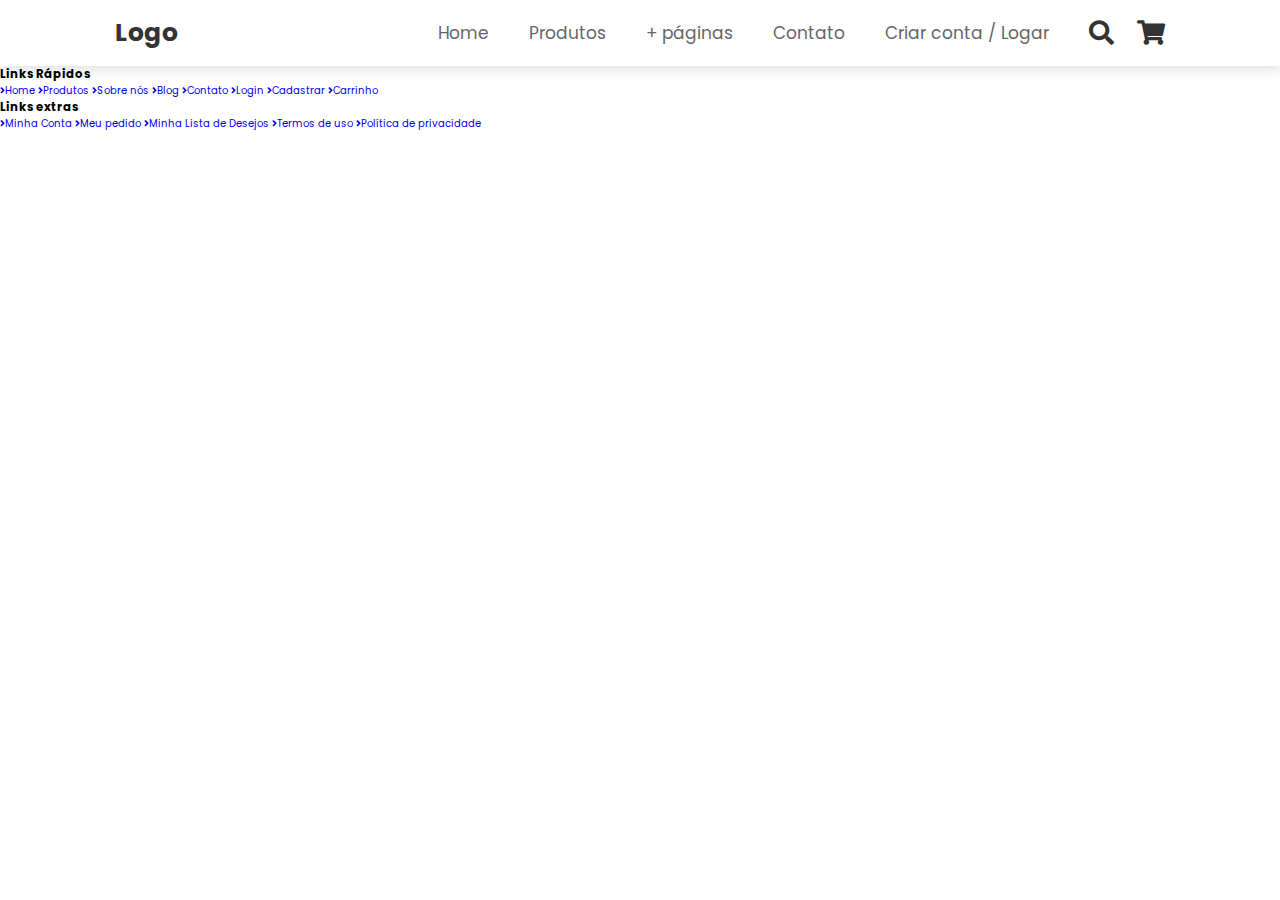
==== index.html @ 3433df9c "proximo comit" ====
<!DOCTYPE html>
<html lang="pt-br">
<head>
    <meta charset="UTF-8">
    <meta http-equiv="X-UA-Compatible" content="IE=edge">
    <meta name="viewport" content="width=device-width, initial-scale=1.0">

    <!--font awesome cdn link-->
    <link rel="stylesheet" href="https://cdnjs.cloudflare.com/ajax/libs/font-awesome/5.15.4/css/all.min.css">

    <!--custom css file link-->
    <link rel="stylesheet" href="css/estilo.css">

    <!--custom js file link-->
    <script src="java/script.js" defer></script>
    <title>Tudo em óculos</title>
</head>
<body>
    <!--header section starts-->
    <header class="header">
        <a href="index.html" class="logo">Logo</a>
        <nav class="navbar">
            <ul>
                <li><a href="index.html">Home</a></li>
                <li><a href="index.html">Produtos</a></li>
                <li><a href="index.html">+ páginas</a>
                    <ul>
                        <li><a href="about.html">Sobre nós</a></li>
                        <li><a href="blogs.html">Blog</a></li>
                    </ul>
                </li>
                <li><a href="contact.html">Contato</a></li>
                <li><a href="#">Criar conta / Logar</a>
                    <ul>
                        <li><a href="login.html">Login</a></li>
                        <li><a href="register.html">Cria conta</a></li>
                    </ul>
                </li>
            </ul>
        </nav>
        <div class="icons">
            <div id="menu-btn" class="fas fa-bars"></div>
            <div id="search-btn" class="fas fa-search"></div>
            <a href="cart.html" class="fas fa-shopping-cart"></a>
        </div>
        <form action="#" class="search-form">
            <input type="search" id="search-box" placeholder="pesquisar">
            <label for="search-box" class="fas fa-search"></label>
        </form>
    </header>
    <!--header section ends-->

    <!--footer section starts-->
    <section class="footer">
        <div class="box-container">
            <div class="box">
                <h3>Links Rápidos</h3>
                <a href="index.html"><i class="fas fa-angle-right"></i>Home</a>
                <a href="products.html"><i class="fas fa-angle-right"></i>Produtos</a>
                <a href="about.html"><i class="fas fa-angle-right"></i>Sobre nós</a>
                <a href="blogs.html"><i class="fas fa-angle-right"></i>Blog</a>
                <a href="contact.html"><i class="fas fa-angle-right"></i>Contato</a>
                <a href="login.html"><i class="fas fa-angle-right"></i>Login</a>
                <a href="register.html"><i class="fas fa-angle-right"></i>Cadastrar</a>
                <a href="cart.html"><i class="fas fa-angle-right"></i>Carrinho</a>
            </div>
            <div class="box">
                <h3>Links extras</h3>
                <a href="#"><i class="fas fa-angle-right"></i>Minha Conta</a>
                <a href="#"><i class="fas fa-angle-right"></i>Meu pedido</a>
                <a href="#"><i class="fas fa-angle-right"></i>Minha Lista de Desejos</a>
                <a href="#"><i class="fas fa-angle-right"></i>Termos de uso</a>
                <a href="#"><i class="fas fa-angle-right"></i>Política de privacidade</a>
            </div>
        </div>
    </section>
    <!--footer section ends-->
    
</body>
</html>
---- css/estilo.css ----
@import url("https://fonts.googleapis.com/css2?family=Poppins:wght@100;300;400;500;600&display=swap");
* {
  font-family: 'Poppins', sans-serif;
  margin: 0;
  padding: 0;
  list-style: none;
  outline: none;
  border: none;
  -webkit-box-sizing: border-box;
          box-sizing: border-box;
  text-decoration: none;
  -webkit-transition: all 0.2s linear;
  transition: all 0.2s linear;
}

html {
  font-size: 62.5%;
  overflow-x: hidden;
}

#menu-btn {
  display: none;
}

/* section HEADER */
.header {
  position: -webkit-sticky;
  position: sticky;
  top: 0;
  left: 0;
  right: 0;
  z-index: 1000;
  background: #fff;
  -webkit-box-shadow: 0 0.5rem 1rem rgba(0, 0, 0, 0.1);
          box-shadow: 0 0.5rem 1rem rgba(0, 0, 0, 0.1);
  display: -webkit-box;
  display: -ms-flexbox;
  display: flex;
  -webkit-box-align: center;
      -ms-flex-align: center;
          align-items: center;
  padding: 0 9%;
}

.header .logo {
  font-size: 2.5rem;
  color: #333;
  font-weight: bolder;
  margin-right: auto;
}

.header .navbar ul li {
  position: relative;
  float: left;
}

.header .navbar ul li:hover ul {
  display: block;
}

.header .navbar ul li a {
  font-size: 1.7rem;
  color: #666;
  padding: 2rem;
  display: block;
}

.header .navbar ul li a:hover {
  background: #eee;
}

.header .navbar ul li ul {
  position: absolute;
  left: 0;
  width: 20rem;
  background: #fff;
  display: none;
}

.header .navbar ul li ul li {
  width: 100%;
}

.header .icons div, .header .icons a {
  font-size: 2.5rem;
  color: #333;
  cursor: pointer;
  margin-left: 2rem;
}

.header .icons div:hover, .header .icons a:hover {
  color: #e84393;
}

.header .search-form {
  position: absolute;
  top: 99%;
  left: 0;
  right: 0;
  border-top: 0.2rem solid #333;
  background: #fff;
  height: 6rem;
  display: -webkit-box;
  display: -ms-flexbox;
  display: flex;
  -webkit-box-align: center;
      -ms-flex-align: center;
          align-items: center;
  padding: 2rem;
  -webkit-clip-path: polygon(0 0, 100% 0, 100% 0, 0 0);
          clip-path: polygon(0 0, 100% 0, 100% 0, 0 0);
}

.header .search-form.active {
  -webkit-clip-path: polygon(0 0, 100% 0, 100% 100%, 0 100%);
          clip-path: polygon(0 0, 100% 0, 100% 100%, 0 100%);
}

.header .search-form input {
  width: 100%;
  height: 100%;
  padding-right: 1rem;
  font-size: 1.7rem;
  color: #666;
}

.header .search-form label {
  font-size: 2.5rem;
  color: #333;
  cursor: pointer;
}

.header .search-form label:hover {
  color: #e84393;
}

/* media queries */
@media (max-width: 1200px) {
  html {
    font-size: 55%;
  }
  .header {
    padding: 0 2rem;
  }
}

@media (max-width: 768px) {
  #menu-btn {
    display: inline-block;
  }
  .header {
    padding: 2rem;
  }
  .header .navbar {
    position: absolute;
    top: 99%;
    left: 0;
    right: 0;
    background: #fff;
    -webkit-clip-path: polygon(0 0, 100% 0, 100% 0, 0 0);
            clip-path: polygon(0 0, 100% 0, 100% 0, 0 0);
  }
  .header .navbar.active {
    -webkit-clip-path: polygon(0 0, 100% 0, 100% 100%, 0 100%);
            clip-path: polygon(0 0, 100% 0, 100% 100%, 0 100%);
  }
  .header .navbar ul li {
    width: 100%;
  }
  .header .navbar ul li ul {
    position: relative;
    width: 100%;
  }
  .header .navbar ul li ul li a {
    padding-left: 4rem;
  }
}

@media (max-width: 450px) {
  html {
    font-size: 50%;
  }
}
/*# sourceMappingURL=estilo.css.map */
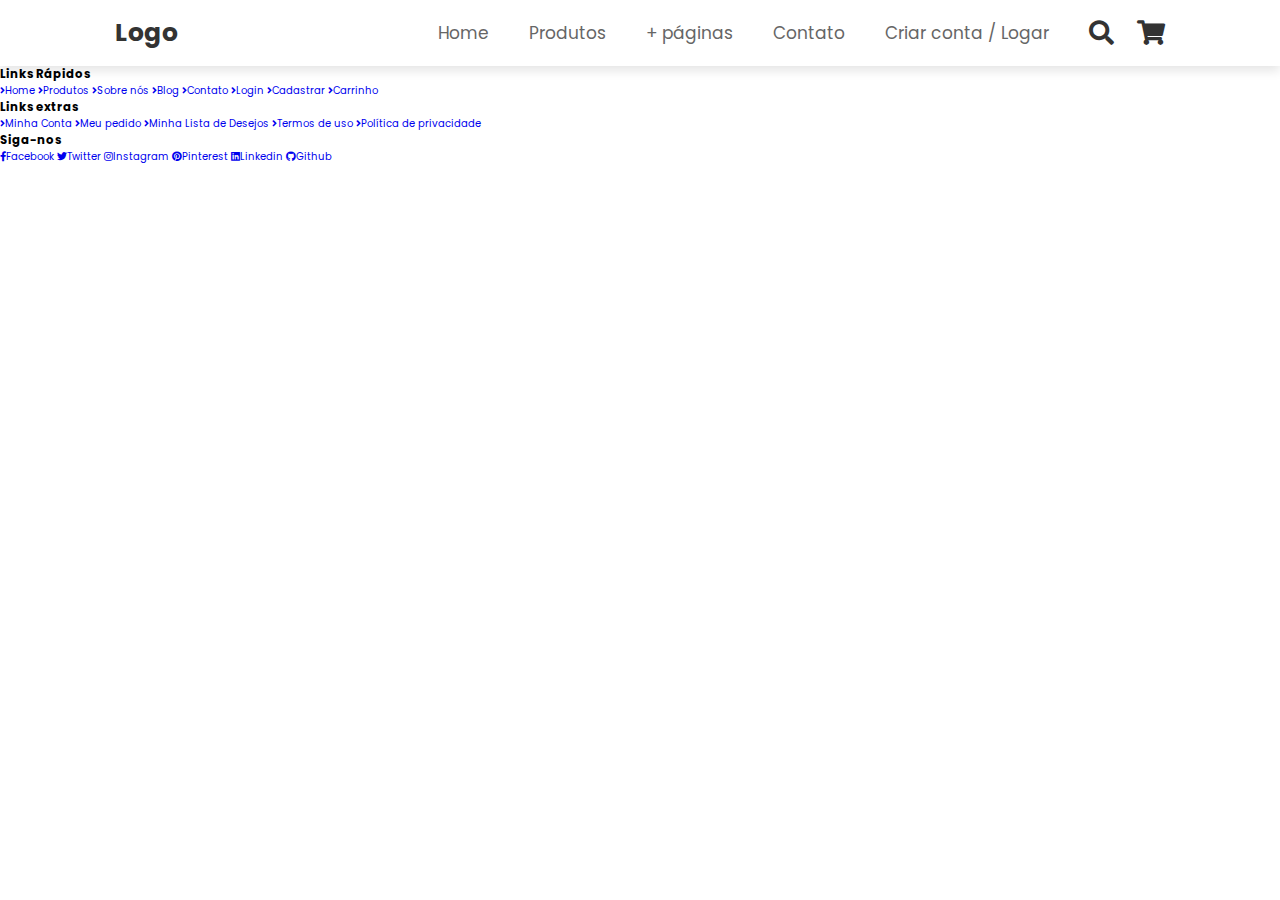
==== commit a4d788fd: "proximo comit" ====
--- a/index.html
+++ b/index.html
@@ -72,6 +72,15 @@
                 <a href="#"><i class="fas fa-angle-right"></i>Termos de uso</a>
                 <a href="#"><i class="fas fa-angle-right"></i>Política de privacidade</a>
             </div>
+            <div class="box">
+                <h3>Siga-nos</h3>
+                <a href="#"><i class="fab fa-facebook-f"></i>Facebook</a>
+                <a href="#"><i class="fab fa-twitter"></i>Twitter</a>
+                <a href="#"><i class="fab fa-instagram"></i>Instagram</a>
+                <a href="#"><i class="fab fa-pinterest"></i>Pinterest</a>
+                <a href="#"><i class="fab fa-linkedin"></i>Linkedin</a>
+                <a href="#"><i class="fab fa-github"></i>Github</a>
+            </div>
         </div>
     </section>
     <!--footer section ends-->
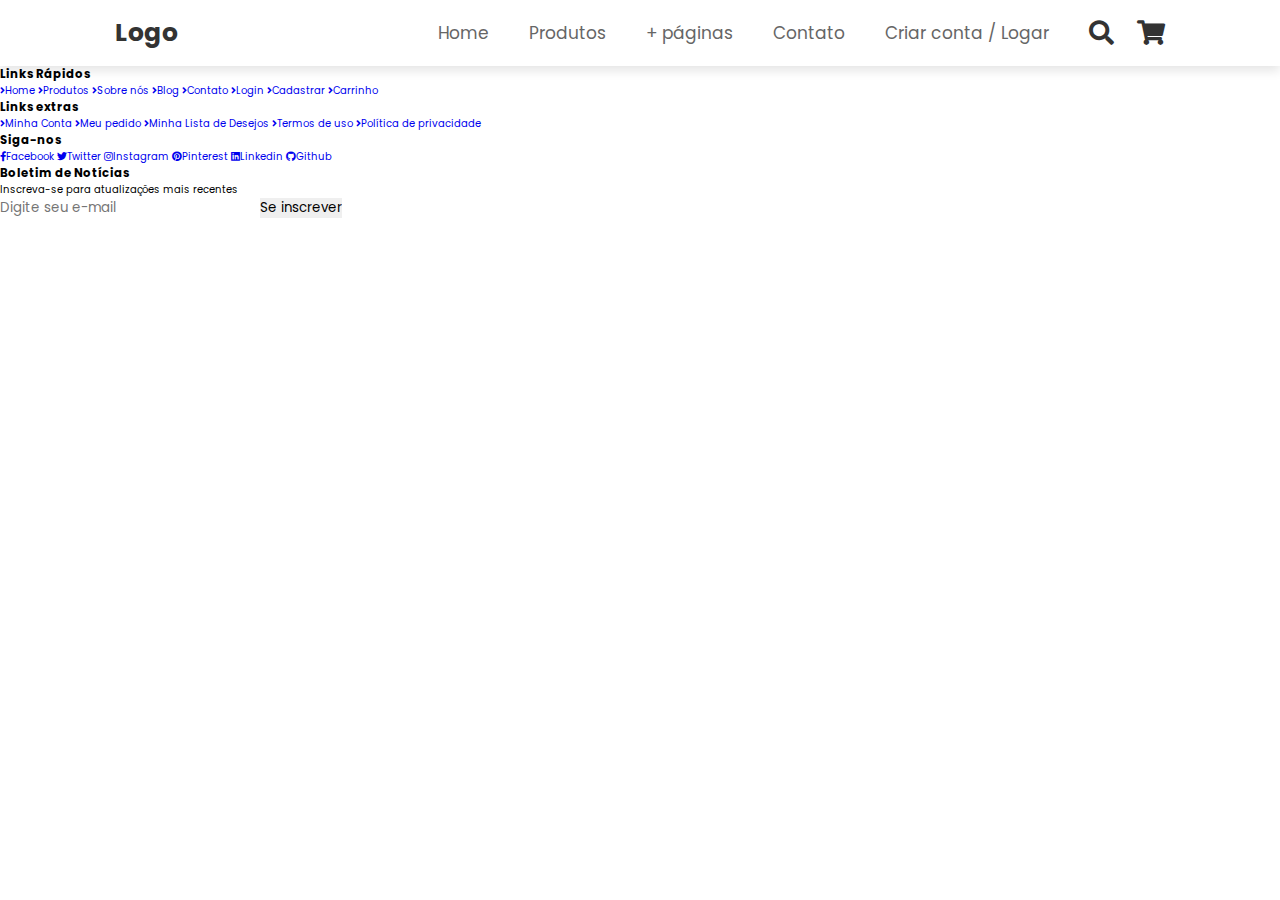
==== commit d632ab8d: "proximo comit" ====
--- a/index.html
+++ b/index.html
@@ -81,6 +81,14 @@
                 <a href="#"><i class="fab fa-linkedin"></i>Linkedin</a>
                 <a href="#"><i class="fab fa-github"></i>Github</a>
             </div>
+            <div class="box">
+                <h3>Boletim de Notícias</h3>
+                <p>Inscreva-se para atualizações mais recentes</p>
+                <form action="">
+                    <input type="email" placeholder="Digite seu e-mail">
+                    <input type="submit" value="Se inscrever" class="btn">
+                </form>
+            </div>
         </div>
     </section>
     <!--footer section ends-->
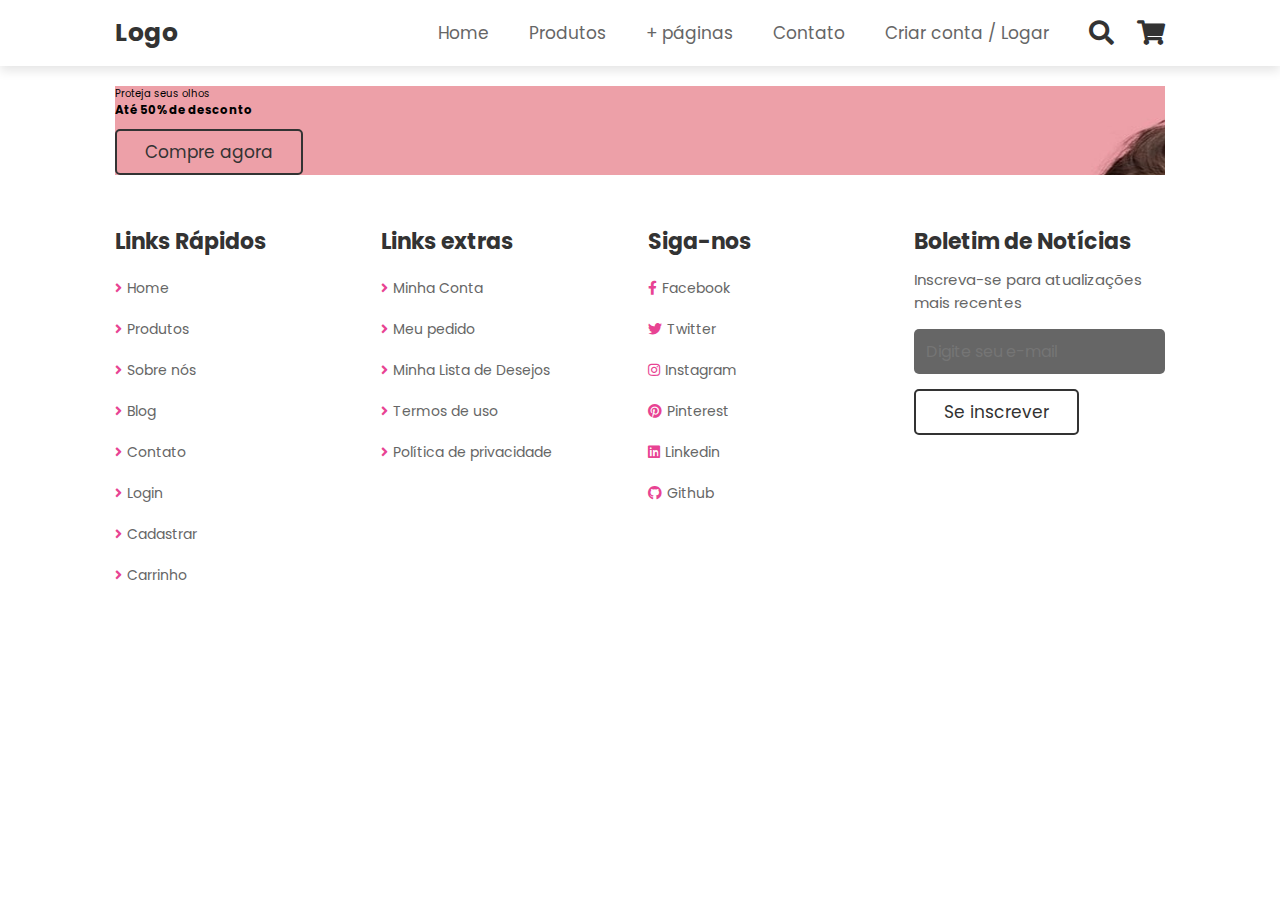
==== commit 39e9d696: "proximo comit" ====
--- a/index.html
+++ b/index.html
@@ -50,6 +50,18 @@
     </header>
     <!--header section ends-->
 
+    <!--home section starts-->
+    <section class="home" id="home">
+        <div class="slide" style="background: url(img/home-bg-1.png);">
+            <div class="content">
+                <span>Proteja seus olhos</span>
+                <h3>Até 50% de desconto</h3>
+                <a href="#" class="btn">Compre agora</a>
+            </div>
+        </div>
+    </section>
+    <!--home section ends-->
+
     <!--footer section starts-->
     <section class="footer">
         <div class="box-container">
--- a/css/estilo.css
+++ b/css/estilo.css
@@ -20,6 +20,27 @@
 
 #menu-btn {
   display: none;
+}
+
+section {
+  padding: 2rem 9%;
+}
+
+.btn {
+  display: inline-block;
+  margin-top: 1rem;
+  padding: 0.8rem 2.8rem;
+  font-size: 1.7rem;
+  color: #333;
+  border: 0.2rem solid #333;
+  background: none;
+  cursor: pointer;
+  border-radius: 0.5rem;
+}
+
+.btn:hover {
+  background: #333;
+  color: #fff;
 }
 
 /* section HEADER */
@@ -134,6 +155,56 @@
   color: #e84393;
 }
 
+/* section FOOTER */
+.footer .box-container {
+  display: -ms-grid;
+  display: grid;
+  -ms-grid-columns: (minmax(25rem, 1fr))[auto-fit];
+      grid-template-columns: repeat(auto-fit, minmax(25rem, 1fr));
+  gap: 1.5rem;
+}
+
+.footer .box-container .box h3 {
+  font-size: 2.2rem;
+  color: #333;
+  padding: 1rem 0;
+}
+
+.footer .box-container .box a {
+  display: block;
+  font-size: 1.4rem;
+  color: #666;
+  padding: 1rem 0;
+}
+
+.footer .box-container .box a:hover {
+  color: #e84393;
+}
+
+.footer .box-container .box a:hover i {
+  padding-right: 2rem;
+}
+
+.footer .box-container .box a i {
+  color: #e84393;
+  padding-right: 0.5rem;
+}
+
+.footer .box-container .box p {
+  font-size: 1.5rem;
+  color: #666;
+  margin-bottom: 1rem;
+}
+
+.footer .box-container .box form input[type="email"] {
+  width: 100%;
+  padding: 1rem 1.2rem;
+  border-radius: 0.5rem;
+  background: #666;
+  font-size: 1.6rem;
+  margin: 0.5rem 0;
+}
+
 /* media queries */
 @media (max-width: 1200px) {
   html {
@@ -141,6 +212,9 @@
   }
   .header {
     padding: 0 2rem;
+  }
+  section {
+    padding: 2rem;
   }
 }
 
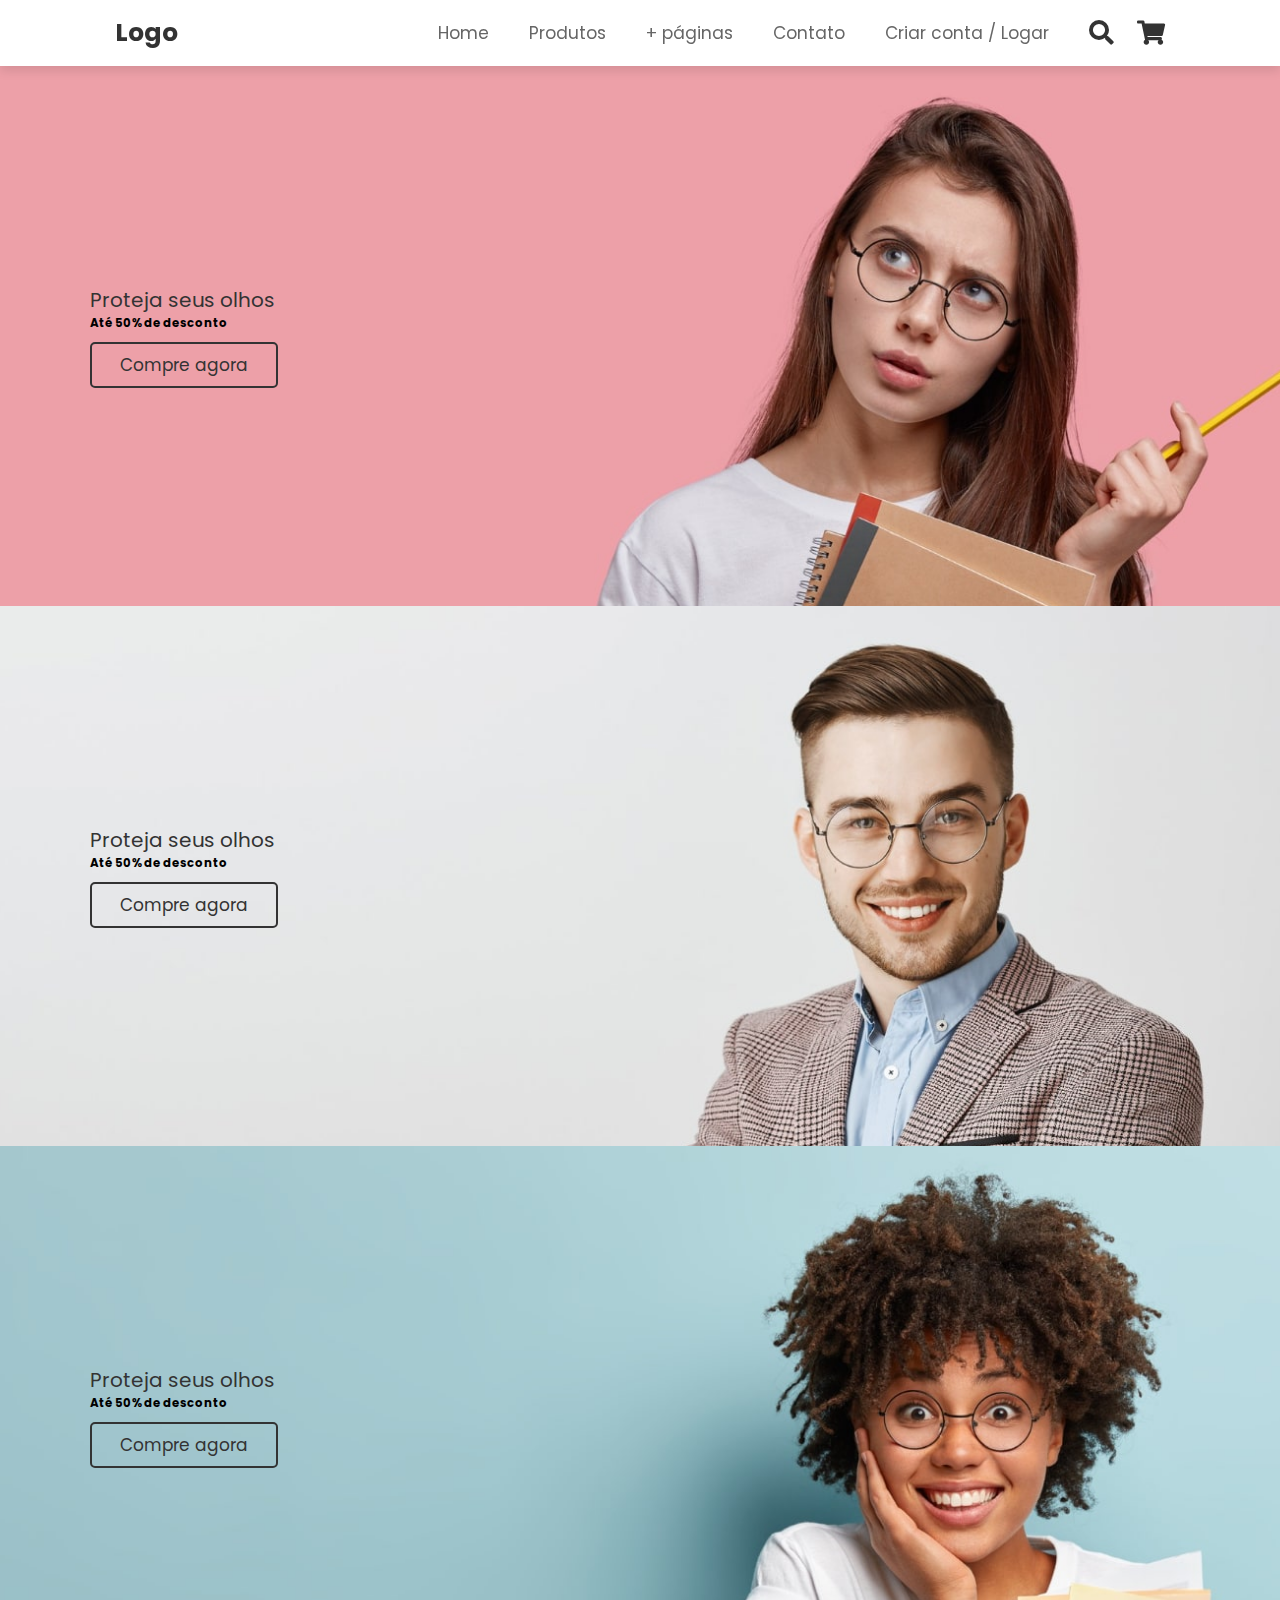
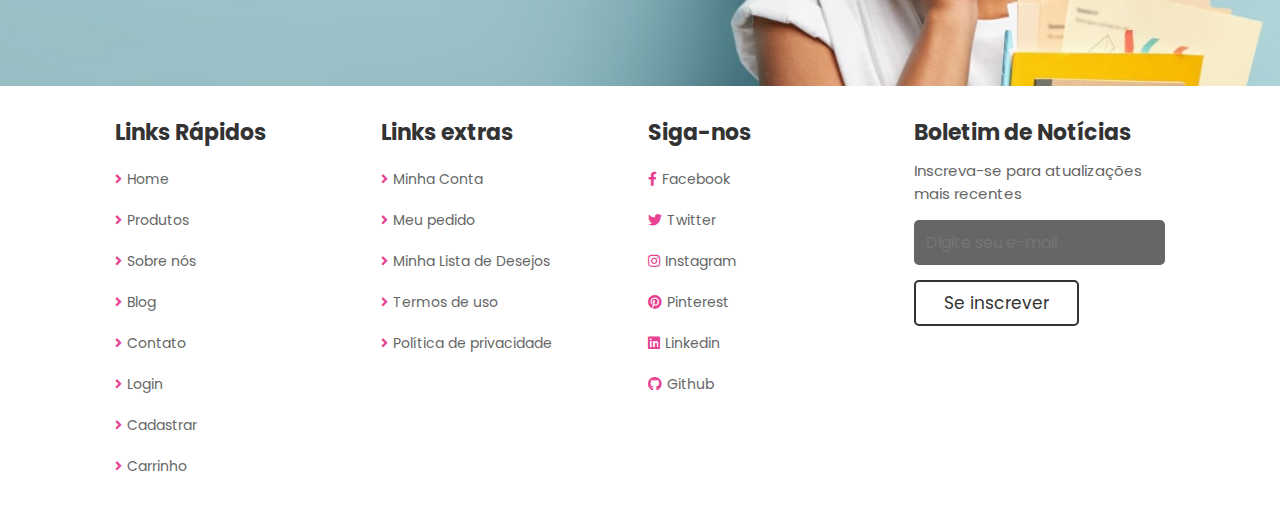
==== commit fe2ff1c8: "proximo comit" ====
--- a/index.html
+++ b/index.html
@@ -59,6 +59,20 @@
                 <a href="#" class="btn">Compre agora</a>
             </div>
         </div>
+        <div class="slide" style="background: url(img/home-bg-2.png);">
+            <div class="content">
+                <span>Proteja seus olhos</span>
+                <h3>Até 50% de desconto</h3>
+                <a href="#" class="btn">Compre agora</a>
+            </div>
+        </div>
+        <div class="slide" style="background: url(img/home-bg-3.png);">
+            <div class="content">
+                <span>Proteja seus olhos</span>
+                <h3>Até 50% de desconto</h3>
+                <a href="#" class="btn">Compre agora</a>
+            </div>
+        </div>
     </section>
     <!--home section ends-->
 
--- a/css/estilo.css
+++ b/css/estilo.css
@@ -155,6 +155,32 @@
   color: #e84393;
 }
 
+/* section HOME */
+.home {
+  padding: 0;
+  position: relative;
+}
+
+.home .slide {
+  display: -webkit-box;
+  display: -ms-flexbox;
+  display: flex;
+  min-height: 60vh;
+  padding: 2rem 7%;
+  background-size: cover !important;
+  background-position: center !important;
+  display: flex;
+  -webkit-box-align: center;
+      -ms-flex-align: center;
+          align-items: center;
+}
+
+.home .slide .content span {
+  color: #333;
+  display: block;
+  font-size: 2rem;
+}
+
 /* section FOOTER */
 .footer .box-container {
   display: -ms-grid;
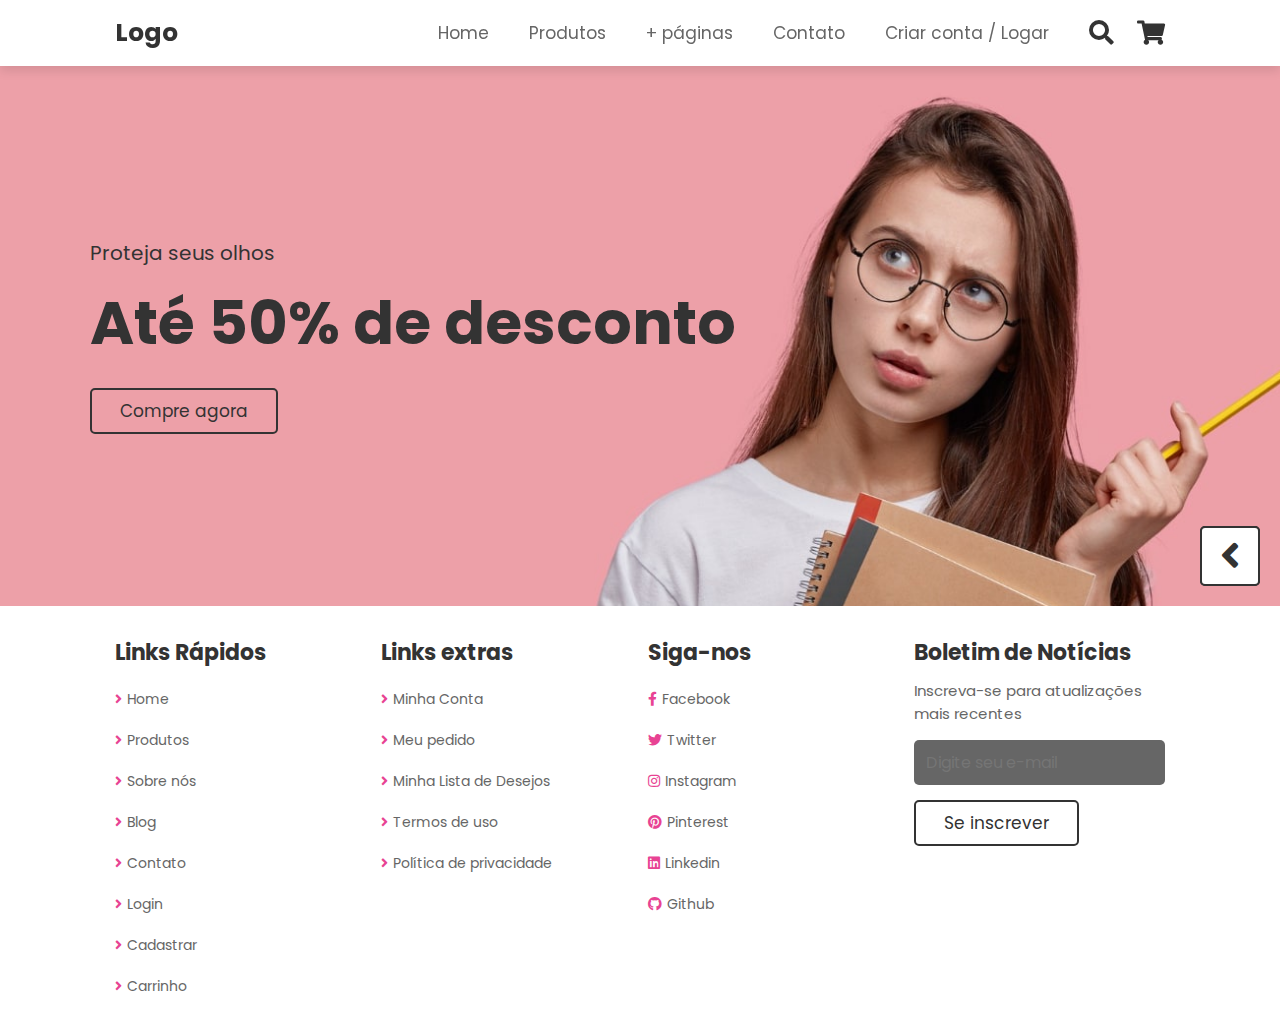
==== commit 10176386: "proximo comit" ====
--- a/index.html
+++ b/index.html
@@ -52,7 +52,7 @@
 
     <!--home section starts-->
     <section class="home" id="home">
-        <div class="slide" style="background: url(img/home-bg-1.png);">
+        <div class="slide active" style="background: url(img/home-bg-1.png);">
             <div class="content">
                 <span>Proteja seus olhos</span>
                 <h3>Até 50% de desconto</h3>
@@ -73,6 +73,8 @@
                 <a href="#" class="btn">Compre agora</a>
             </div>
         </div>
+        <div id="next-slide" class="fas fa-angle-right"></div>
+        <div id="prev-slide" class="fas fa-angle-left"></div>
     </section>
     <!--home section ends-->
 
--- a/css/estilo.css
+++ b/css/estilo.css
@@ -43,6 +43,22 @@
   color: #fff;
 }
 
+@-webkit-keyframes fadeIn {
+  0% {
+    -webkit-transform: translateY(3rem);
+            transform: translateY(3rem);
+    opacity: 0;
+  }
+}
+
+@keyframes fadeIn {
+  0% {
+    -webkit-transform: translateY(3rem);
+            transform: translateY(3rem);
+    opacity: 0;
+  }
+}
+
 /* section HEADER */
 .header {
   position: -webkit-sticky;
@@ -173,12 +189,55 @@
   -webkit-box-align: center;
       -ms-flex-align: center;
           align-items: center;
+  display: none;
+}
+
+.home .slide.active {
+  display: -webkit-box;
+  display: -ms-flexbox;
+  display: flex;
 }
 
 .home .slide .content span {
   color: #333;
   display: block;
   font-size: 2rem;
+  -webkit-animation: fadeIn 0.4s linear 0.2s backwards;
+          animation: fadeIn 0.4s linear 0.2s backwards;
+}
+
+.home .slide .content h3 {
+  color: #333;
+  padding: 1rem 0;
+  font-size: 6rem;
+  -webkit-animation: fadeIn 0.4s linear 0.4s backwards;
+          animation: fadeIn 0.4s linear 0.4s backwards;
+}
+
+.home .slide .content .btn {
+  -webkit-animation: fadeIn 0.4s linear 0.6s backwards;
+          animation: fadeIn 0.4s linear 0.6s backwards;
+}
+
+.home #next-slide, .home #prev-slide {
+  position: absolute;
+  bottom: 2rem;
+  right: 2rem;
+  height: 6rem;
+  width: 6rem;
+  line-height: 5.5rem;
+  font-size: 4rem;
+  color: #333;
+  border: 0.2rem solid #333;
+  background: #fff;
+  border-radius: 0.5rem;
+  cursor: pointer;
+  text-align: center;
+}
+
+.home #next-slide:hover, .home #prev-slide:hover {
+  background: #333;
+  color: #fff;
 }
 
 /* section FOOTER */
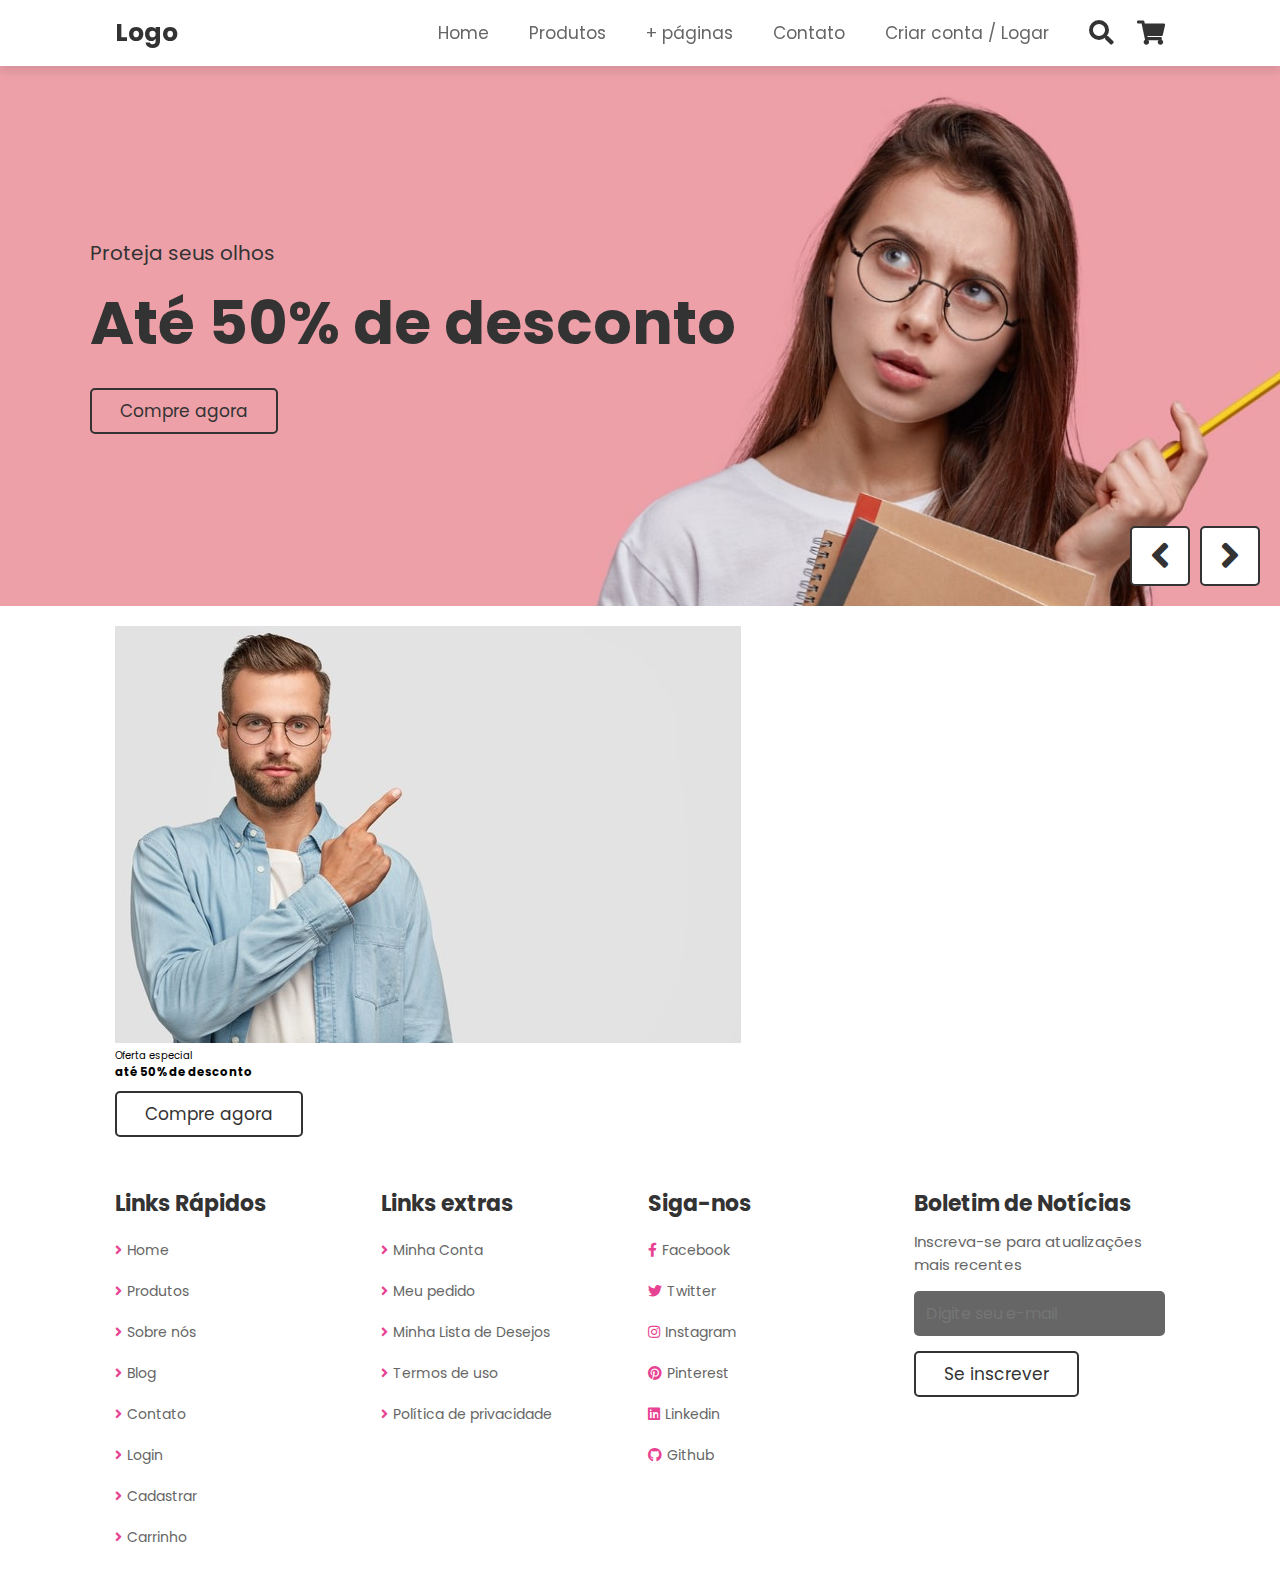
==== commit eeb70d5f: "proximo comit" ====
--- a/index.html
+++ b/index.html
@@ -73,10 +73,23 @@
                 <a href="#" class="btn">Compre agora</a>
             </div>
         </div>
-        <div id="next-slide" class="fas fa-angle-right"></div>
-        <div id="prev-slide" class="fas fa-angle-left"></div>
+        <div id="next-slide" onclick="next()" class="fas fa-angle-right"></div>
+        <div id="prev-slide" onclick="prev()" class="fas fa-angle-left"></div>
     </section>
     <!--home section ends-->
+
+    <!--banner section starts-->
+    <section class="banner">
+        <div class="box">
+            <img src="img/banner-1.jpg" alt="">
+            <div class="content">
+                <span>Oferta especial</span>
+                <h3>até 50% de desconto</h3>
+                <a href="#" class="btn">Compre agora</a>
+            </div>
+        </div>
+    </section>
+    <!--banner section ends-->
 
     <!--footer section starts-->
     <section class="footer">
--- a/css/estilo.css
+++ b/css/estilo.css
@@ -240,6 +240,10 @@
   color: #fff;
 }
 
+.home #prev-slide {
+  right: 9rem;
+}
+
 /* section FOOTER */
 .footer .box-container {
   display: -ms-grid;
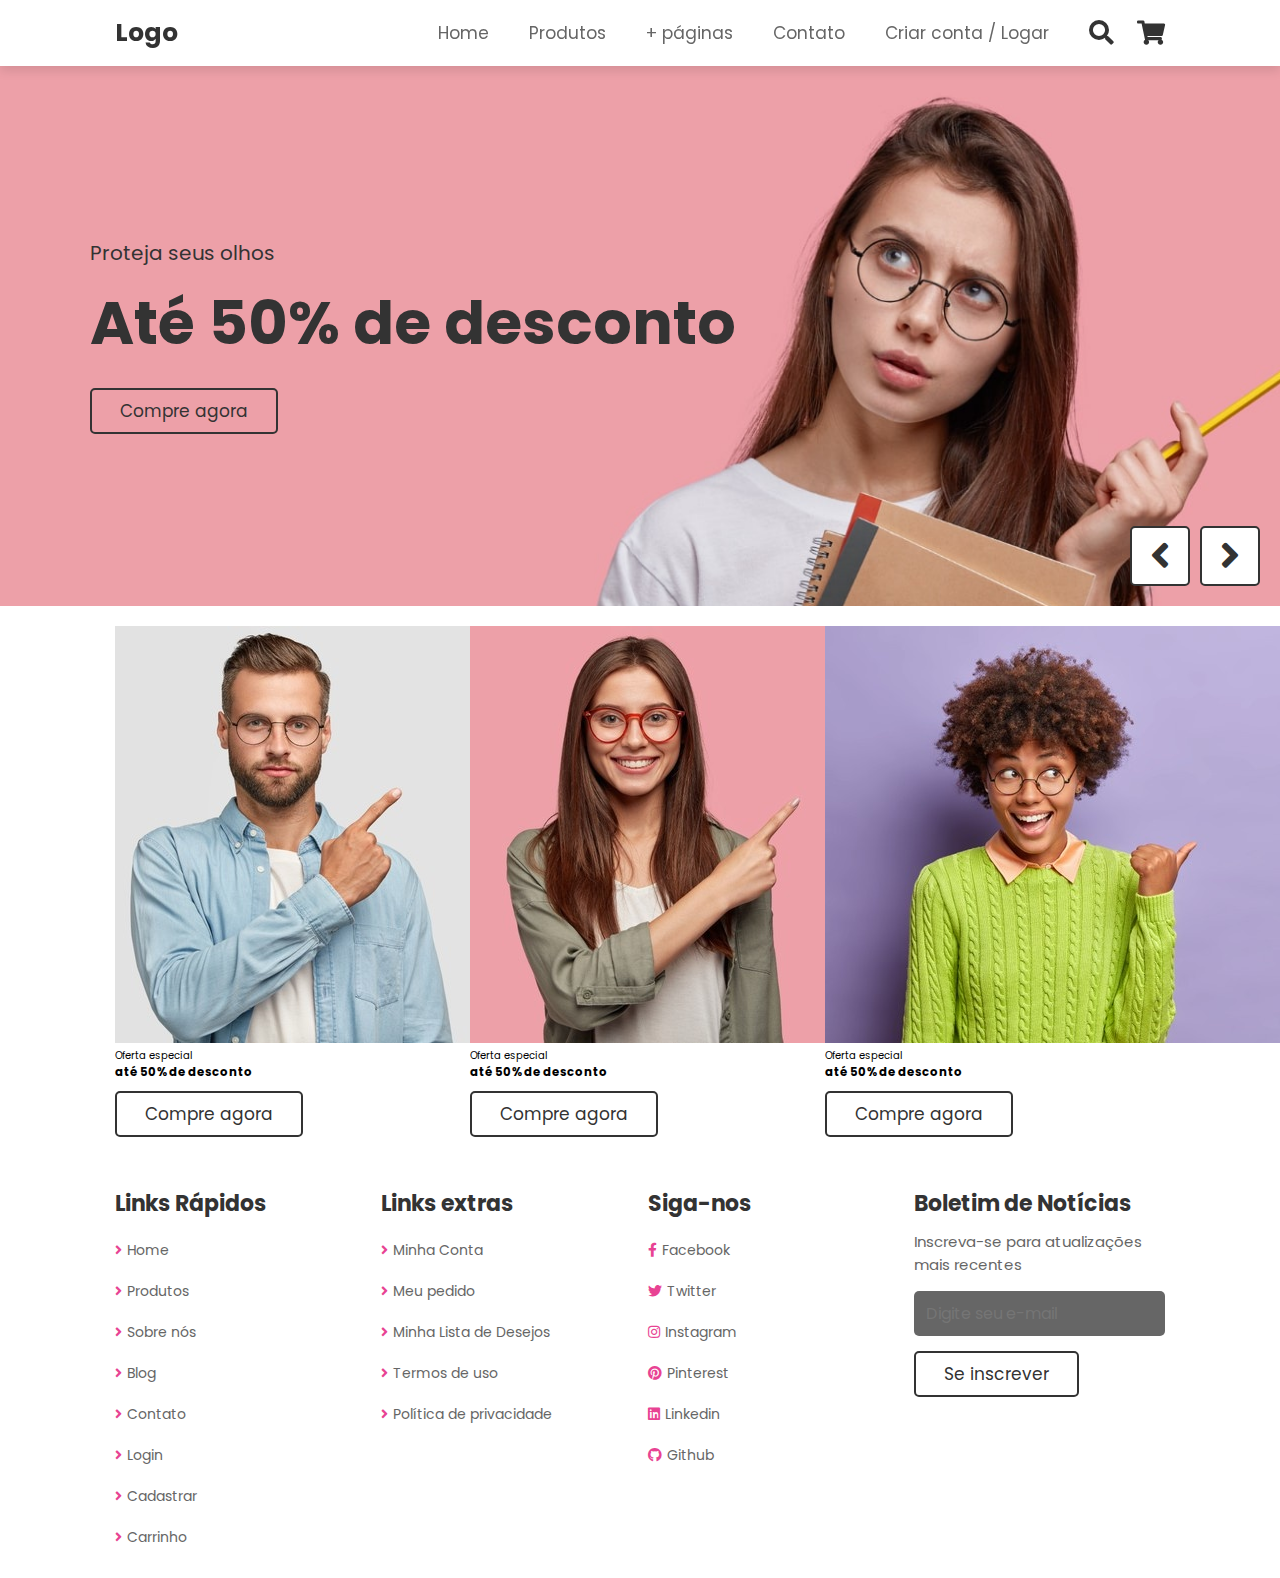
==== commit c56300bc: "proximo comit" ====
--- a/index.html
+++ b/index.html
@@ -88,6 +88,22 @@
                 <a href="#" class="btn">Compre agora</a>
             </div>
         </div>
+        <div class="box">
+            <img src="img/banner-2.jpg" alt="">
+            <div class="content">
+                <span>Oferta especial</span>
+                <h3>até 50% de desconto</h3>
+                <a href="#" class="btn">Compre agora</a>
+            </div>
+        </div>
+        <div class="box">
+            <img src="img/banner-3.jpg" alt="">
+            <div class="content">
+                <span>Oferta especial</span>
+                <h3>até 50% de desconto</h3>
+                <a href="#" class="btn">Compre agora</a>
+            </div>
+        </div>
     </section>
     <!--banner section ends-->
 
--- a/css/estilo.css
+++ b/css/estilo.css
@@ -244,6 +244,15 @@
   right: 9rem;
 }
 
+/* section BANNER */
+.banner {
+  display: -ms-grid;
+  display: grid;
+  -ms-grid-columns: (minmax(31rem, 1fr))[auto-fit];
+      grid-template-columns: repeat(auto-fit, minmax(31rem, 1fr));
+  gap: 1.5rem;
+}
+
 /* section FOOTER */
 .footer .box-container {
   display: -ms-grid;
